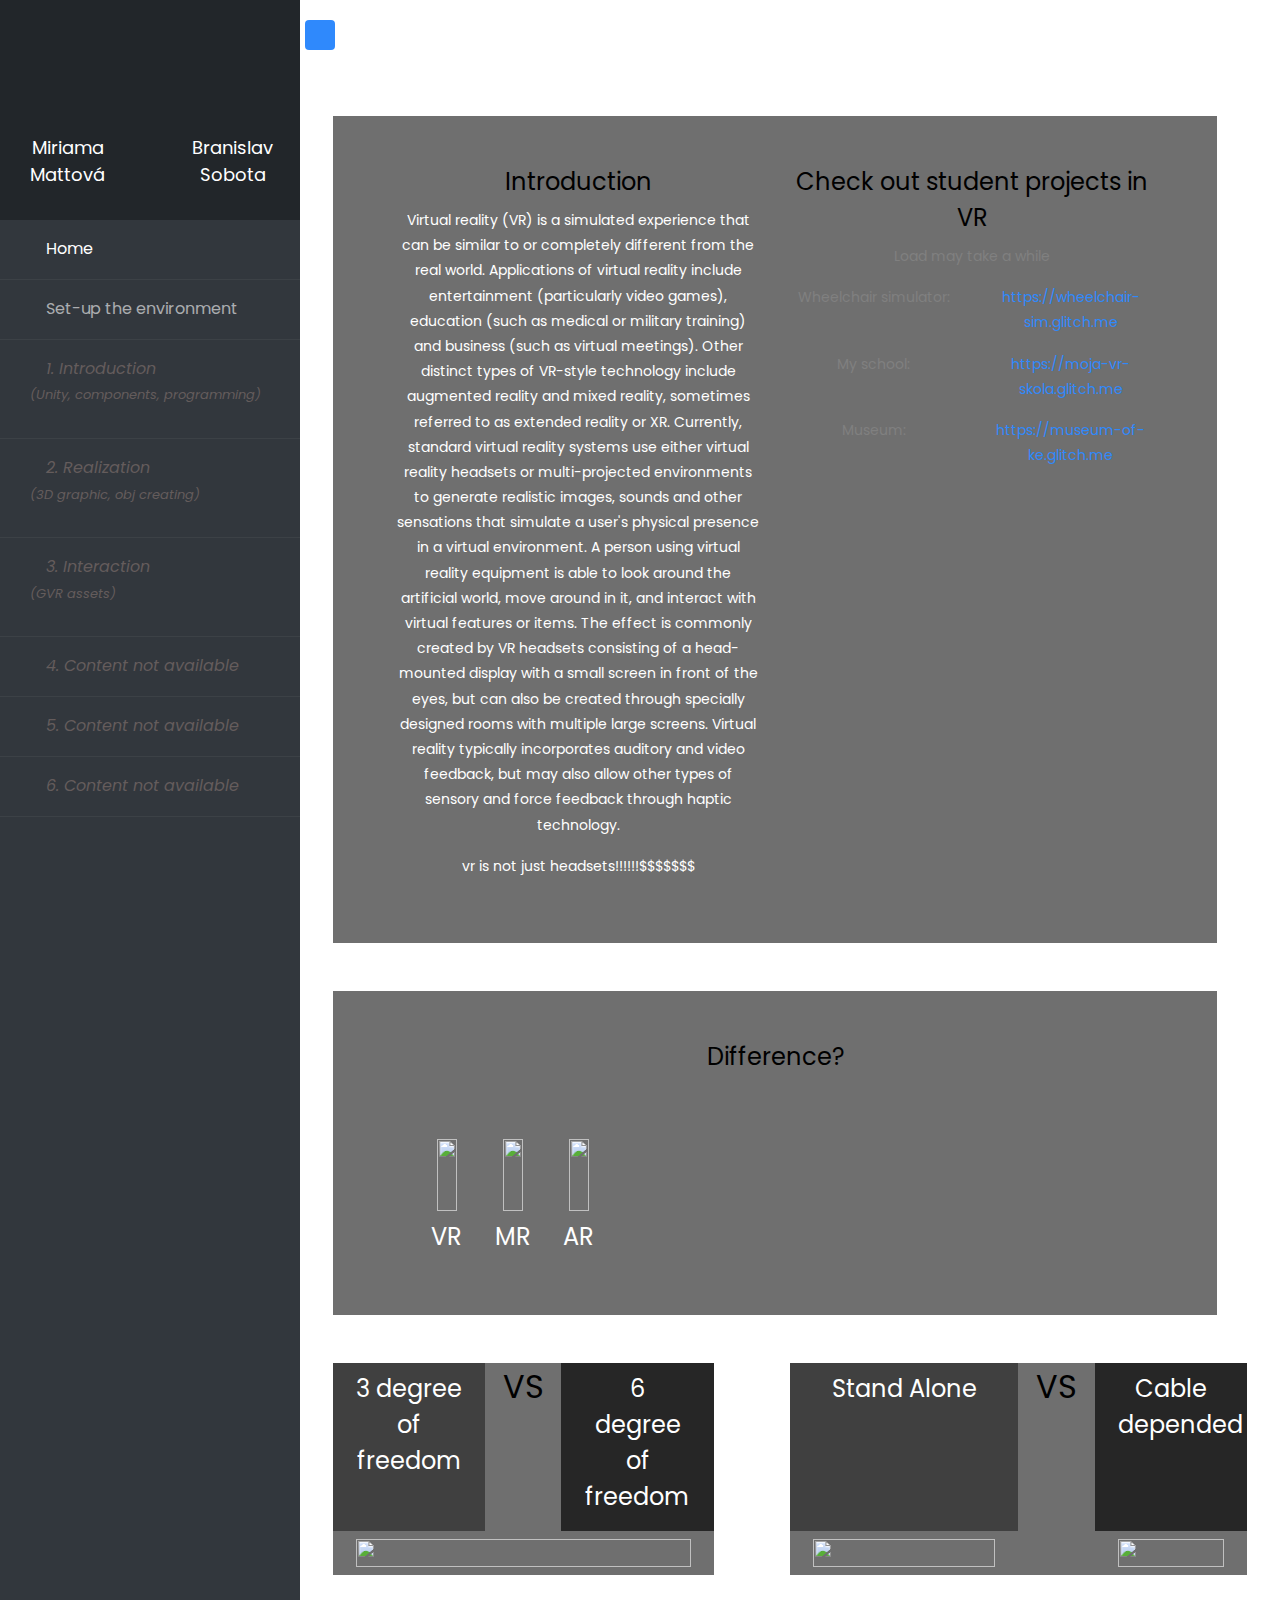
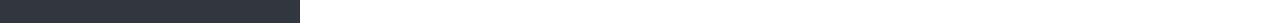
==== menu/home.html @ 0b87fa21 "lol" ====
<!doctype html>
<html lang="en">
<head>
    <title>Virtual Reality Systems</title>
    <meta charset="utf-8">
    <meta name="viewport" content="width=device-width, initial-scale=1, shrink-to-fit=no">

    <link href="https://fonts.googleapis.com/css?family=Poppins:300,400,500,600,700,800,900" rel="stylesheet">

    <link rel="stylesheet" href="../https://stackpath.bootstrapcdn.com/font-awesome/4.7.0/css/font-awesome.min.css">
    <link rel="stylesheet" href="../css/style.css">
</head>
<body>

<div class="wrapper d-flex align-items-stretch">
    <nav id="sidebar">
        <div class="custom-menu">
            <button type="button" id="sidebarCollapse" class="btn btn-primary">
            </button>
        </div>
        <div class="img bg-wrap text-center py-4"
             style="background-image: url(https://scontent.fksc1-1.fna.fbcdn.net/v/t1.6435-9/73295856_2292915594351851_575696089210945536_n.jpg?_nc_cat=111&ccb=1-5&_nc_sid=730e14&_nc_ohc=yGC-ZT724bcAX-EPkIg&tn=IlRIds2fYuLGbcbn&_nc_ht=scontent.fksc1-1.fna&oh=00_AT8Ui5hc6upew8r2zJ21V3_VITgJrNktSrdLegze_7D1Bw&oe=6230592C);">
            <div class="user-logo">
                <div class="row">
                    <div class="col-6">
                        <div class="img"
                             style="background-image: url(https://kpi.fei.tuke.sk/sites/www.kpi.fei.tuke.sk/files/pictures/picture-11101-1647540531.jpg);"></div>
                        <h3>Miriama Mattová</h3>
                    </div>

                    <div class="col-6">
                        <div class="img"
                             style="background-image: url(https://kpi.fei.tuke.sk/sites/www.kpi.fei.tuke.sk/files/pictures/picture-32-1391785320.jpg);"></div>
                        <h3>Branislav Sobota</h3>
                    </div>
                </div>
            </div>
        </div>
        <ul class="list-unstyled components mb-5">
            <li class="active">
                <a href="../menu/home.html"><span class="fa fa-home mr-3"></span> Home</a>
            </li>
            <li>
                <a href="../menu/set-up-environment.html"><span class="fa fa-sign-out mr-3"></span> Set-up the
                    environment</a>
            </li>
            <li class="disabled ">
                <a href="#"><span class="fa fa-download mr-3"><small
                        class="d-flex align-items-center justify-content-center"></small></span> <i class="dark-gray">1.
                    Introduction <p style="font-size: small">(Unity, components, programming)</p></i></a>
            </li>
            <li class="disabled ">
                <a href="#"><span class="fa fa-gift mr-3"></span> <i class="dark-gray">2. Realization <p
                        style="font-size: small">(3D graphic, obj creating)</p></i></a>
            </li>
            <li class="disabled ">
                <a href="#"><span class="fa fa-trophy mr-3"></span> <i class="dark-gray">3. Interaction <p
                        style="font-size: small">(GVR assets)</p></i></a>
            </li>
            <li class="disabled">
                <a href="#"><span class="fa fa-cog mr-3"></span> <i class="dark-gray"> 4. Content not available</i></a>
            </li>
            <li class="disabled ">
                <a href="#"><span class="fa fa-support mr-3"></span> <i class="dark-gray">5. Content not
                    available</i></a>
            </li>
            <li class="disabled ">
                <a href="#"><span class="fa fa-sign-out mr-3"></span> <i class="dark-gray">6. Content not available</i></a>
            </li>
        </ul>

    </nav>

    <!-- Page Content  -->
    <div id="content" class="p-4 p-md-5 pt-5 bg-home">
        <h1 class="text-center white">Virtual Reality Systems</h1>

        <div class="bg-steps row p-5 text-center w-100">
            <div class="col-6">
                <h4> Introduction </h4>
                <p class="white">
                    Virtual reality (VR) is a simulated experience that can be similar to or completely different from
                    the
                    real world. Applications of virtual reality include entertainment (particularly video games),
                    education
                    (such as medical or military training) and business (such as virtual meetings). Other distinct types
                    of
                    VR-style technology include augmented reality and mixed reality, sometimes referred to as extended
                    reality or XR.

                    Currently, standard virtual reality systems use either virtual reality headsets or multi-projected
                    environments to generate realistic images, sounds and other sensations that simulate a user's
                    physical
                    presence in a virtual environment. A person using virtual reality equipment is able to look around
                    the
                    artificial world, move around in it, and interact with virtual features or items. The effect is
                    commonly
                    created by VR headsets consisting of a head-mounted display with a small screen in front of the
                    eyes,
                    but can also be created through specially designed rooms with multiple large screens. Virtual
                    reality
                    typically incorporates auditory and video feedback, but may also allow other types of sensory and
                    force
                    feedback through haptic technology.
                </p>
                <p class="white"> vr is not just headsets!!!!!!$$$$$$$ </p>
            </div>
            <div class="col-6">
                <h4> Check out student projects in VR </h4>
                <p> Load may take a while</p>
                <div class="row">
                    <p class="col-6"> Wheelchair simulator: </p>
                    <p class="col-6"><a href="https://wheelchair-sim.glitch.me"
                                        target="_blank">
                        https://wheelchair-sim.glitch.me </a></p>
                </div>
                <div class="row">
                    <p class="col-6"> My school: </p>
                    <p class="col-6"><a href="https://moja-vr-skola.glitch.me"
                                        target="_blank">
                        https://moja-vr-skola.glitch.me </a></p>
                </div>
                <div class="row">
                    <p class="col-6"> Museum: </p>
                    <p class="col-6"><a href="https://museum-of-ke.glitch.me"
                                        target="_blank">
                        https://museum-of-ke.glitch.me </a></p>
                </div>
            </div>
        </div>

        <div class="bg-steps row p-5 text-center w-100 mt-5">
            <h4 class="text-center col-12"> Difference? </h4>
            <div class=" row p-5 ">
                <div class="col-4 white">
                    <img class="w-inherit w-30 h-100 p-2"
                         src="https://i.gifer.com/3S3e.gif">
                    <h4 class="text-center white">VR</h4>
                </div>
                <div class="col-4 white">
                    <img class="w-inherit w-30 h-100 p-2"
                         src="https://i.makeagif.com/media/11-25-2017/qdWYod.gif">
                    <h4 class="text-center white">MR</h4>
                </div>
                <div class="col-4 white">
                    <img class="w-inherit w-30 h-100 p-2"
                         src="https://i.imgur.com/gITbaez.gif?noredirect">
                    <h4 class="text-center white">AR</h4>
                </div>
            </div>
        </div>
        <div class=" row mt-5">
            <div class="col-2 bg-steps-info text-center">
                <h4 class="white p-2"> 3 degree of freedom </h4>
            </div>
            <div class="col-1 bg-steps">
                <h2 class="text-center"> VS </h2>
            </div>
            <div class="col-2 bg-steps-content text-center">
                <h4 class="white  p-2"> 6 degree of freedom </h4>
            </div>
            <div class="col-1"></div>

            <div class="col-3 bg-steps-info text-center">
                <h4 class="white p-2"> Stand Alone </h4>
            </div>
            <div class="col-1 bg-steps">
                <h2 class="text-center"> VS </h2>
            </div>
            <div class="col-2 bg-steps-content text-center">
                <h4 class="white  p-2"> Cable depended </h4>
            </div>

        </div>
        <div class="row">
            <div class="col-5 bg-steps text-center">
                <img class="w-inherit w-30 h-100 p-2"
                     src="https://virtualspeech.com/img/blog/3dof-6dof-vr-headset.jpg">
            </div>
            <div class="col-1"></div>
            <div class="col-3 bg-steps text-center">
                <img class="w-inherit w-30 h-100 p-2"
                     src="https://venturebeat.com/wp-content/uploads/2018/02/standalone-vr-headset-comparison.jpg?w=1200&strip=all">
            </div>
            <div class="col-1 bg-steps"></div>
            <div class="col-2 bg-steps text-center">
                <img class="w-inherit w-30 h-100 p-2"
                     src="https://i.pinimg.com/originals/88/14/0b/88140b9819a2dd8e8926b065488638bf.jpg">
            </div>
        </div>
    </div>

</div>

<script src="../js/jquery.min.js"></script>
<script src="../js/popper.js"></script>
<script src="../js/bootstrap.min.js"></script>
<script src="../js/main.js"></script>
</body>
</html>
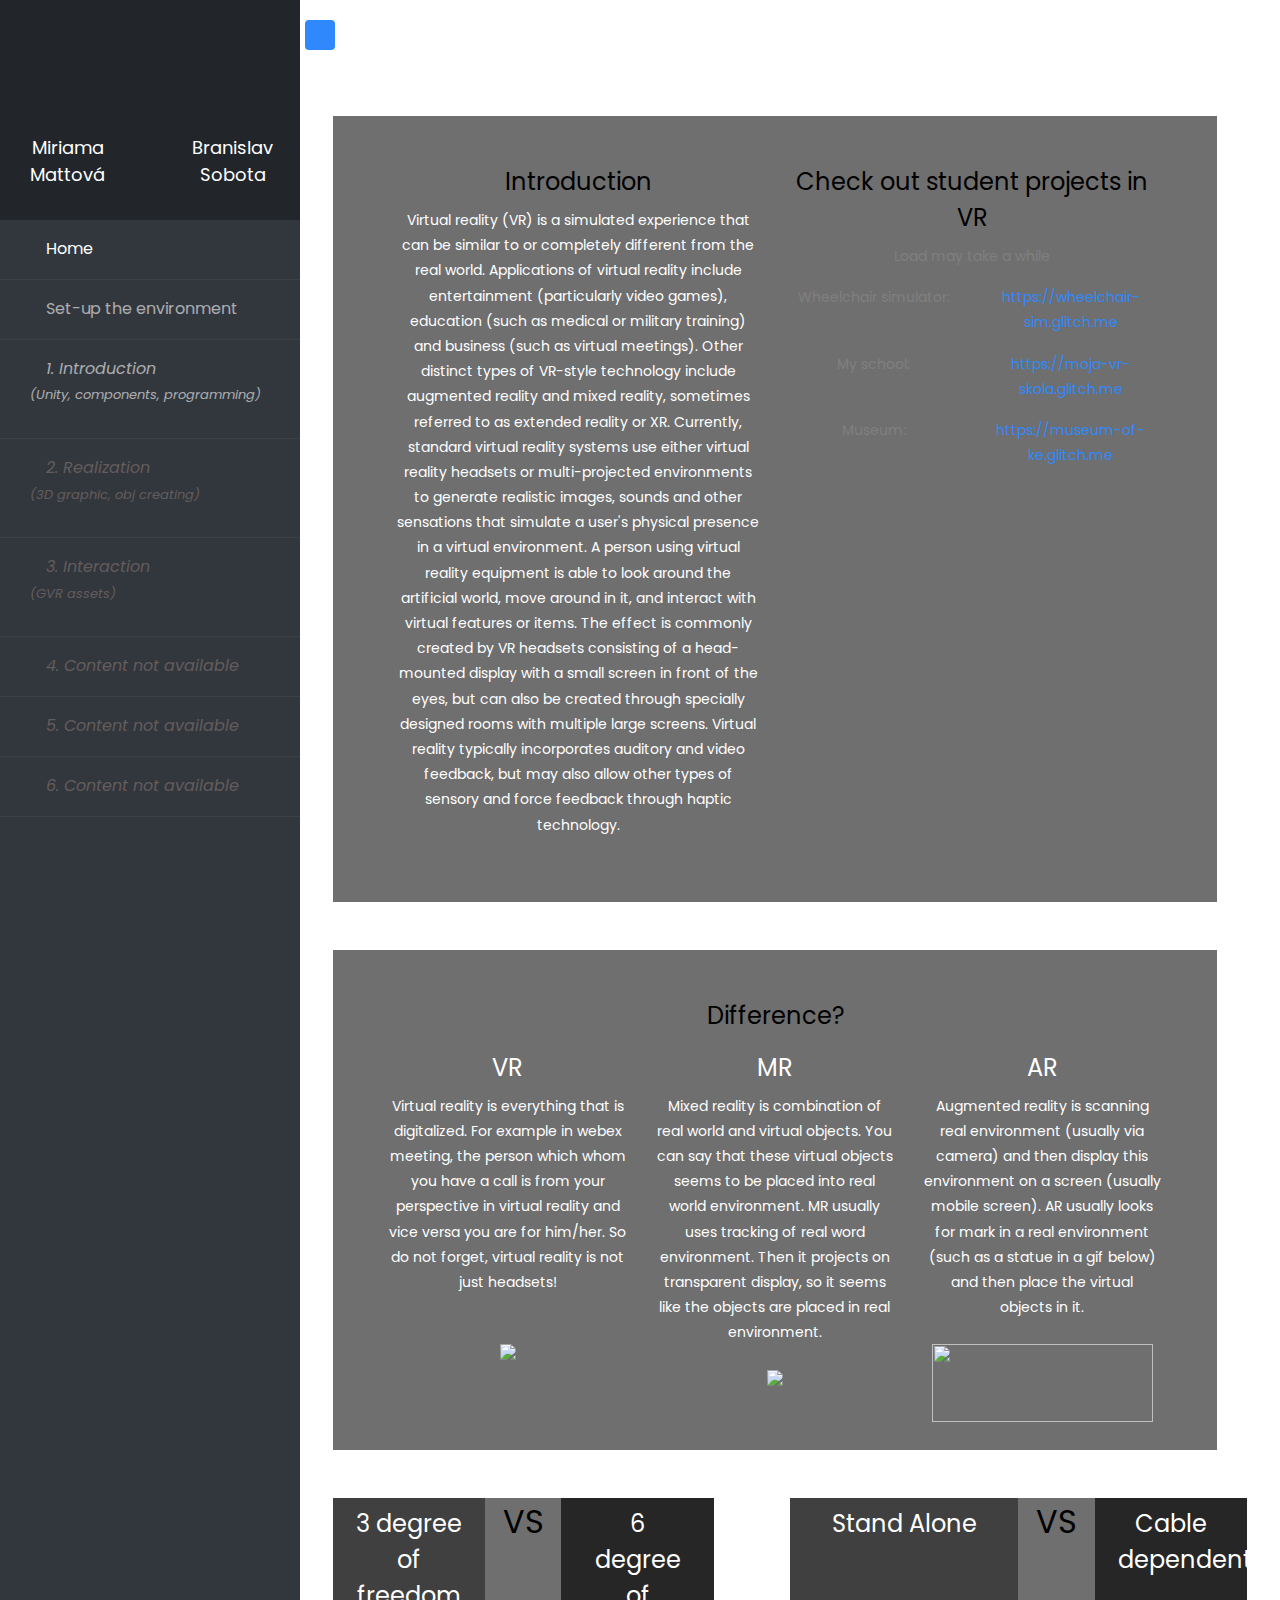
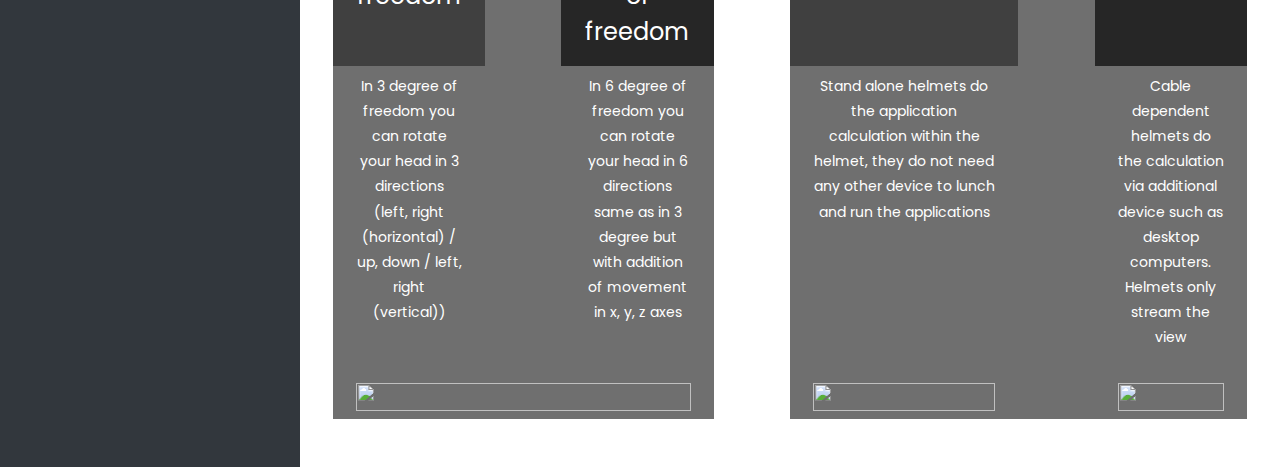
==== commit 329c09e3: "First excersise finalization" ====
--- a/menu/home.html
+++ b/menu/home.html
@@ -44,9 +44,9 @@
                 <a href="../menu/set-up-environment.html"><span class="fa fa-sign-out mr-3"></span> Set-up the
                     environment</a>
             </li>
-            <li class="disabled ">
-                <a href="#"><span class="fa fa-download mr-3"><small
-                        class="d-flex align-items-center justify-content-center"></small></span> <i class="dark-gray">1.
+            <li class=" ">
+                <a href="../menu/UnityIntro.html"><span class="fa fa-download mr-3"><small
+                        class="d-flex align-items-center justify-content-center"></small></span> <i class="">1.
                     Introduction <p style="font-size: small">(Unity, components, programming)</p></i></a>
             </li>
             <li class="disabled ">
@@ -103,7 +103,6 @@
                     force
                     feedback through haptic technology.
                 </p>
-                <p class="white"> vr is not just headsets!!!!!!$$$$$$$ </p>
             </div>
             <div class="col-6">
                 <h4> Check out student projects in VR </h4>
@@ -131,21 +130,42 @@
 
         <div class="bg-steps row p-5 text-center w-100 mt-5">
             <h4 class="text-center col-12"> Difference? </h4>
-            <div class=" row p-5 ">
+            <div class=" row p-2 ">
                 <div class="col-4 white">
-                    <img class="w-inherit w-30 h-100 p-2"
+                    <h4 class="text-center white">VR</h4>
+                    <p>
+                        Virtual reality is everything that is digitalized. For example in webex meeting, the person
+                        which whom you have a call is from your perspective in virtual reality and vice versa you are
+                        for him/her. So do not forget, virtual reality is not just headsets!
+                    </p>
+                    <br>
+                    <img class="w-inherit w-10 h-80 p-2"
                          src="https://i.gifer.com/3S3e.gif">
-                    <h4 class="text-center white">VR</h4>
+
                 </div>
                 <div class="col-4 white">
-                    <img class="w-inherit w-30 h-100 p-2"
+                    <h4 class="text-center white">MR</h4>
+                    <p>
+                        Mixed reality is combination of real world and virtual objects. You can say that these
+                        virtual objects seems to be placed into real world environment. MR usually uses tracking of real
+                        word
+                        environment. Then it projects on transparent display, so it seems like the objects are placed in
+                        real
+                        environment.
+                    </p>
+                    <img class="w-inherit w-10 h-80 p-2"
                          src="https://i.makeagif.com/media/11-25-2017/qdWYod.gif">
-                    <h4 class="text-center white">MR</h4>
                 </div>
                 <div class="col-4 white">
-                    <img class="w-inherit w-30 h-100 p-2"
+                    <h4 class="text-center white">AR</h4>
+                    <p>
+                        Augmented reality is scanning real environment (usually via camera) and then display this
+                        environment on a screen (usually mobile screen). AR usually looks for mark in a real environment
+                        (such as a statue in a gif below)
+                        and then place the virtual objects in it.
+                    </p>
+                    <img class="w-inherit w-10 h-50 p-2"
                          src="https://i.imgur.com/gITbaez.gif?noredirect">
-                    <h4 class="text-center white">AR</h4>
                 </div>
             </div>
         </div>
@@ -168,7 +188,29 @@
                 <h2 class="text-center"> VS </h2>
             </div>
             <div class="col-2 bg-steps-content text-center">
-                <h4 class="white  p-2"> Cable depended </h4>
+                <h4 class="white  p-2"> Cable dependent </h4>
+            </div>
+        </div>
+        <div class=" row">
+            <div class="col-2 bg-steps text-center">
+                <p class="white p-2"> In 3 degree of freedom you can rotate your head in 3 directions (left, right
+                    (horizontal) / up, down / left, right (vertical))</p>
+            </div>
+            <div class="col-1 bg-steps"></div>
+            <div class="col-2 bg-steps text-center">
+                <p class="white p-2"> In 6 degree of freedom you can rotate your head in 6 directions same as in 3 degree
+                    but with addition of movement in x, y, z axes</p>
+            </div>
+            <div class="col-1"></div>
+
+            <div class="col-3 bg-steps text-center">
+                <p class="white p-2"> Stand alone helmets do the application calculation within the helmet, they do not need any
+                    other device to lunch and run the applications </p>
+            </div>
+            <div class="col-1 bg-steps"></div>
+            <div class="col-2 bg-steps text-center">
+                <p class="white p-2"> Cable dependent helmets do the calculation via additional device such as desktop
+                    computers. Helmets only stream the view</p>
             </div>
 
         </div>
